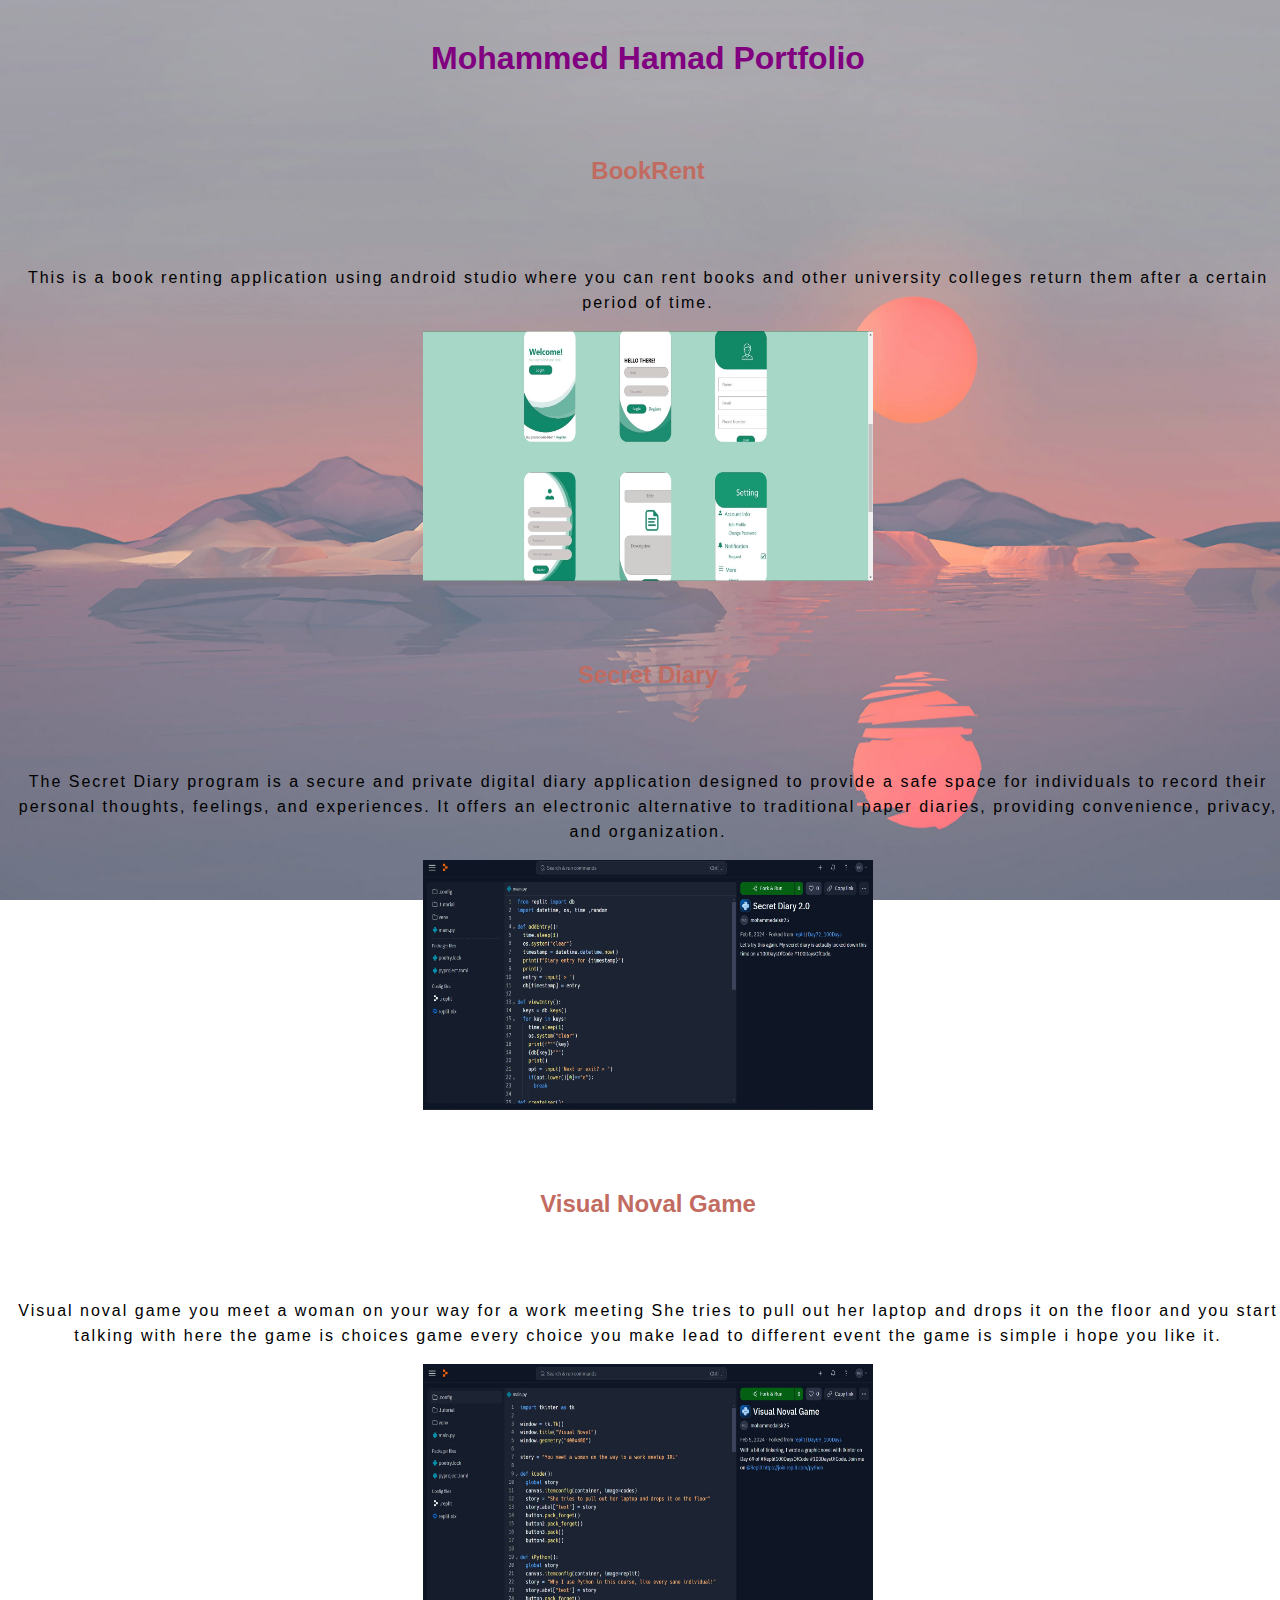
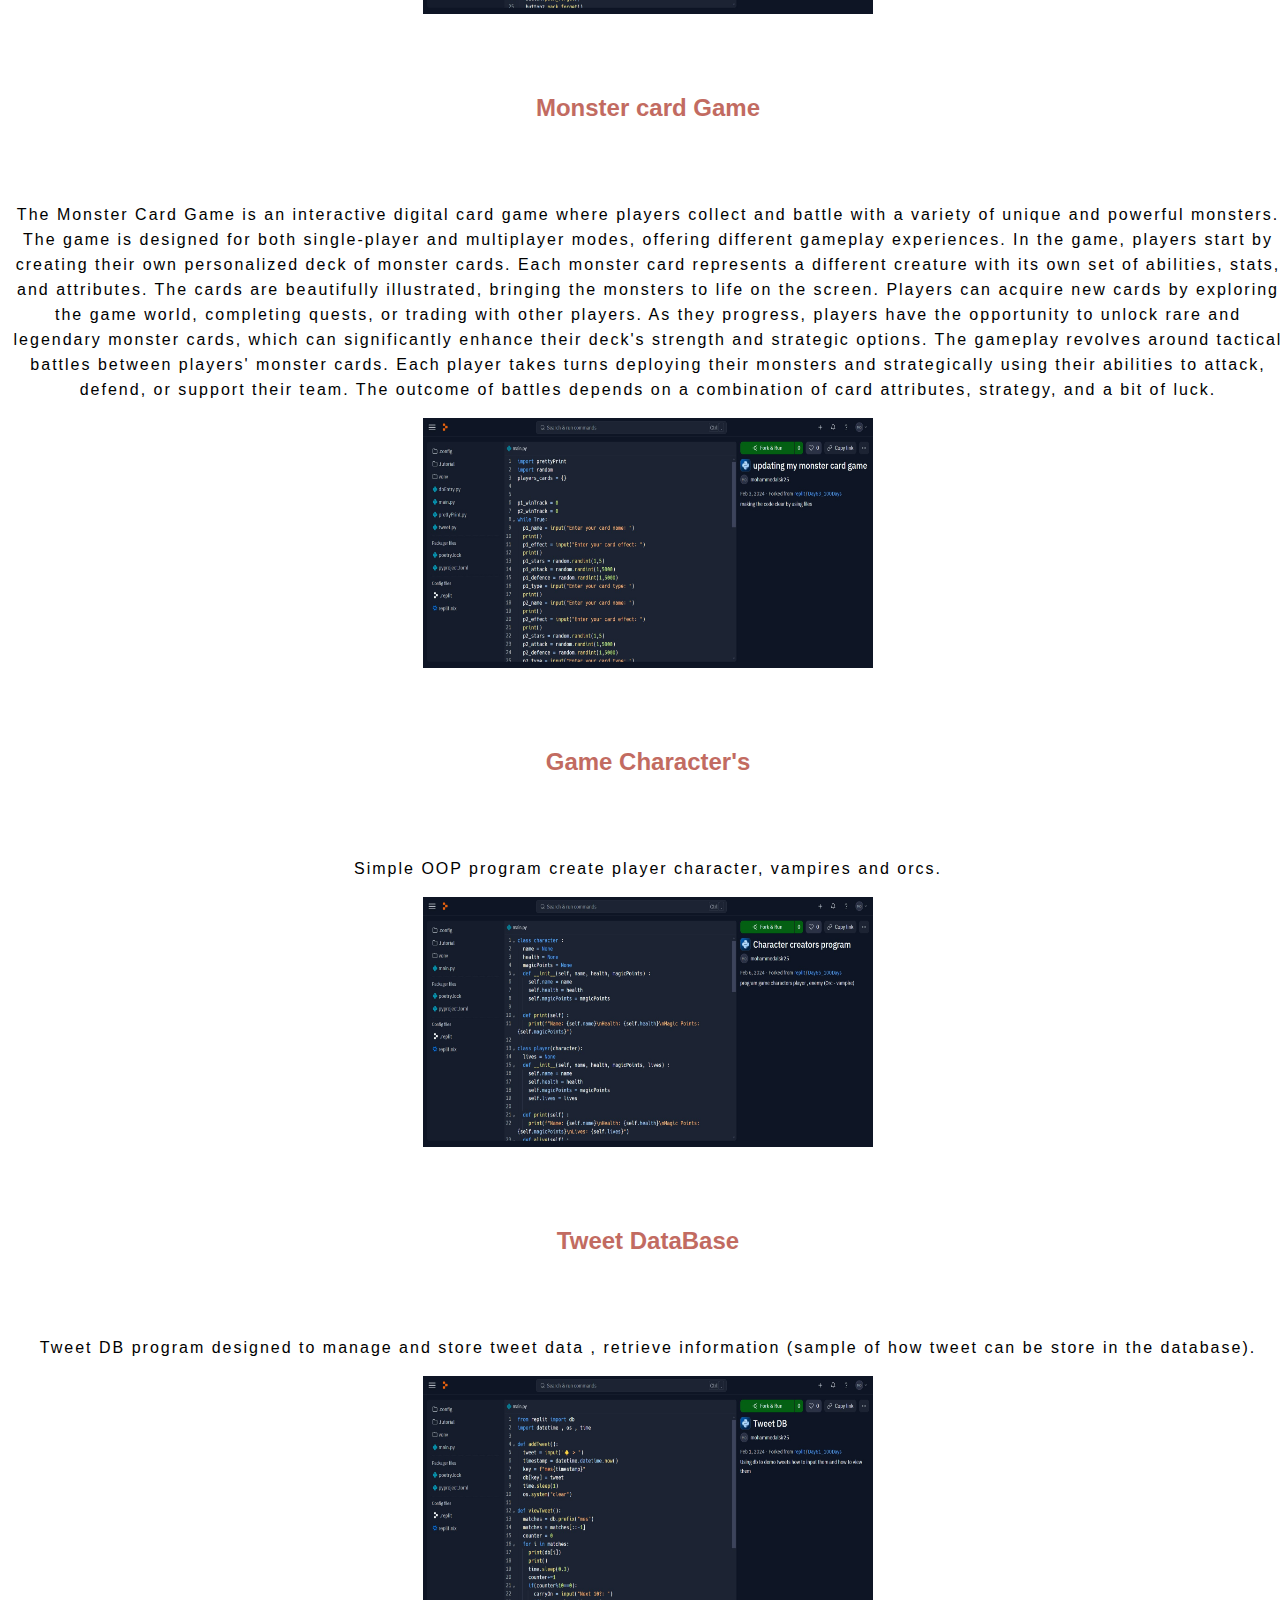
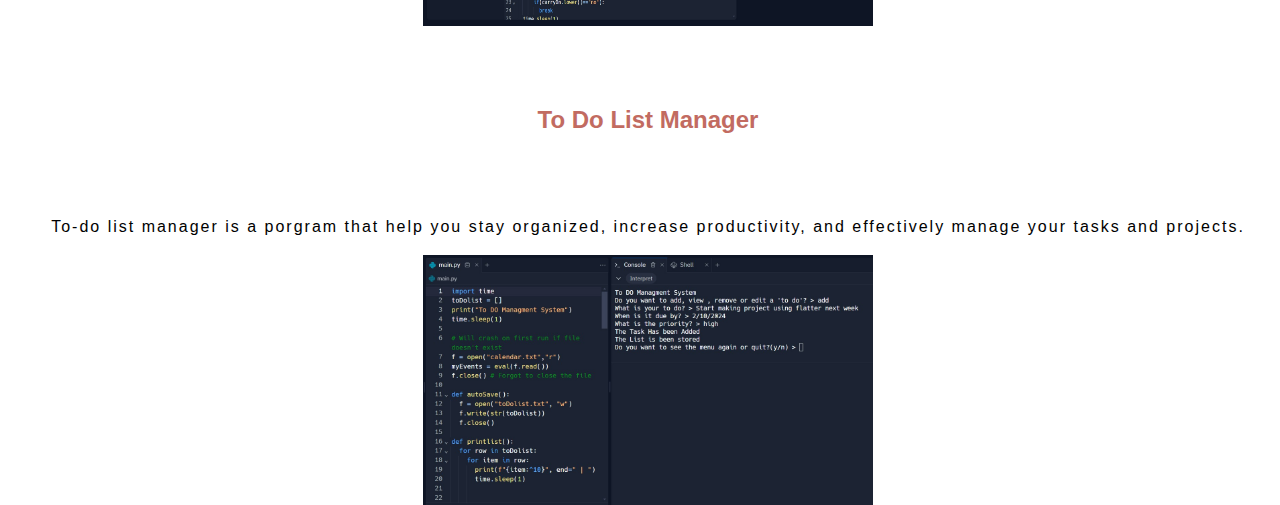
==== index.html @ 2727ea42 "Initial commit" ====
<!DOCTYPE html>
<html>

<head>
  <meta charset="utf-8">
  <meta name="viewport" content="width=device-width">
  <title>My Portfolio</title>
  <link href="style.css" rel="stylesheet" type="text/css" />
</head>

  
<body>
  
  <h1>Mohammed Hamad  Portfolio</h1>
  <h2>BookRent</h2>
  <p>This is a book renting application using android studio where you can rent books and other university colleges return them after a certain period of time. </p>

  <a href="https://replit.com/@mohammedalsir25/BookRent-application?v=1"target ="_blank"> <img src="ful_Layout.jpg" alt="book renting app" width="450" height="250">
  </a>

  <h2>Secret Diary </h2>

  
    <p>
    The Secret Diary program is a secure and private digital diary application designed to provide a safe space for individuals to record their personal thoughts, feelings, and experiences. It offers an electronic alternative to traditional paper diaries, providing convenience, privacy, and organization.

  </p>


      <a href="https://replit.com/@mohammedalsir25/Secret-Diary-20?v=1#main.py"target ="_blank">
        <img class="image" alt ="Secret Diary" src="Secret Diary.jpg"
          width="450" height="250">
      <a/>
  

  <h2>Visual Noval Game</h2>
    <p>Visual noval game you meet a woman on your way for a work meeting She tries to pull out her laptop and drops it on the floor and you start talking with here the game is choices game every choice you make lead to different event the game is simple i hope you like it. </p>
      <a href="https://replit.com/@mohammedalsir25/Visual-Noval-Game?v=1#main.py"target ="_blank">
            <img alt ="Visual Game" src="Visual Game.jpg"
              width="450" height="250">
      <a/>
    

  <h2>Monster card Game</h2>
      <p>The Monster Card Game is an interactive digital card game where players collect and battle with a variety of unique and powerful monsters. The game is designed for both single-player and multiplayer modes, offering different gameplay experiences.

            In the game, players start by creating their own personalized deck of monster cards. Each monster card represents a different creature with its own set of abilities, stats, and attributes. The cards are beautifully illustrated, bringing the monsters to life on the screen.

            Players can acquire new cards by exploring the game world, completing quests, or trading with other players. As they progress, players have the opportunity to unlock rare and legendary monster cards, which can significantly enhance their deck's strength and strategic options.

            The gameplay revolves around tactical battles between players' monster cards. Each player takes turns deploying their monsters and strategically using their abilities to attack, defend, or support their team. The outcome of battles depends on a combination of card attributes, strategy, and a bit of luck.
            </p>
        <a href="https://replit.com/@mohammedalsir25/updating-my-monster-card-game?v=1#main.py"target ="_blank">
          <img alt ="Monster Game" src="Monster game.jpg"
                width="450" height="250">
          </a>


  <h2>Game Character's </h2>
      <p>Simple OOP program create player character, vampires and orcs.</p>
          <a href="https://replit.com/@mohammedalsir25/Character-creators-program?v=1#main.py"target ="_blank">
            <img alt ="Game Character's" src="Create game characters .jpg"
                width="450" height="250">
            </a>


  <h2>Tweet DataBase</h2>
      <p>Tweet DB program designed to manage and store tweet data , retrieve information (sample of how tweet can be store in the database).  </p>
        <a href="https://replit.com/@mohammedalsir25/Tweet-DB?v=1%23main.py#main.py"target ="_blank">
          <img alt ="Tweet DB" src="Tweet DB.jpg"
               width="450" height="250">
          </a>


  <h2>To Do List Manager</h2>
    <p>To-do list manager is a porgram that help you stay organized, increase productivity, and effectively manage your tasks and projects.  </p>
      <a href="https://replit.com/@mohammedalsir25/To-Do-List-Manager-10?v=1"target ="_blank">
        <img alt="To-do List Manager" src="to-do program.jpg"
     width="450" height="250">
      </a>

</body>

</html>
---- style.css ----
html, body {
  height: 100%;
  width: 100%;
  background-image: url(wallpaper\ .jpg);
  background-repeat: no-repeat;
  background-position: center;
  background-attachment: fixed;
  background-size: cover;
  font-family: Optima, sans-serif;
}
h1{
  text-align: center;
  color: purple;
  font-family: Optima, sans-serif;
  background-repeat: no-repeat;
  background-position: center;
  background-attachment: fixed;
  background-size: cover;
  margin-top: 40px;
  margin-bottom: 80px;
 
}
h2{
  text-align: center;
  margin-top: 80px;
  margin-bottom: 80px;
  color: #c26b61;
}

p{
  text-align: center;
  color: black ;
  font-family: Optima, sans-serif;
  letter-spacing: 2px;
  line-height: 25px;
}

img{
  display: block;
  margin: auto;
  
}
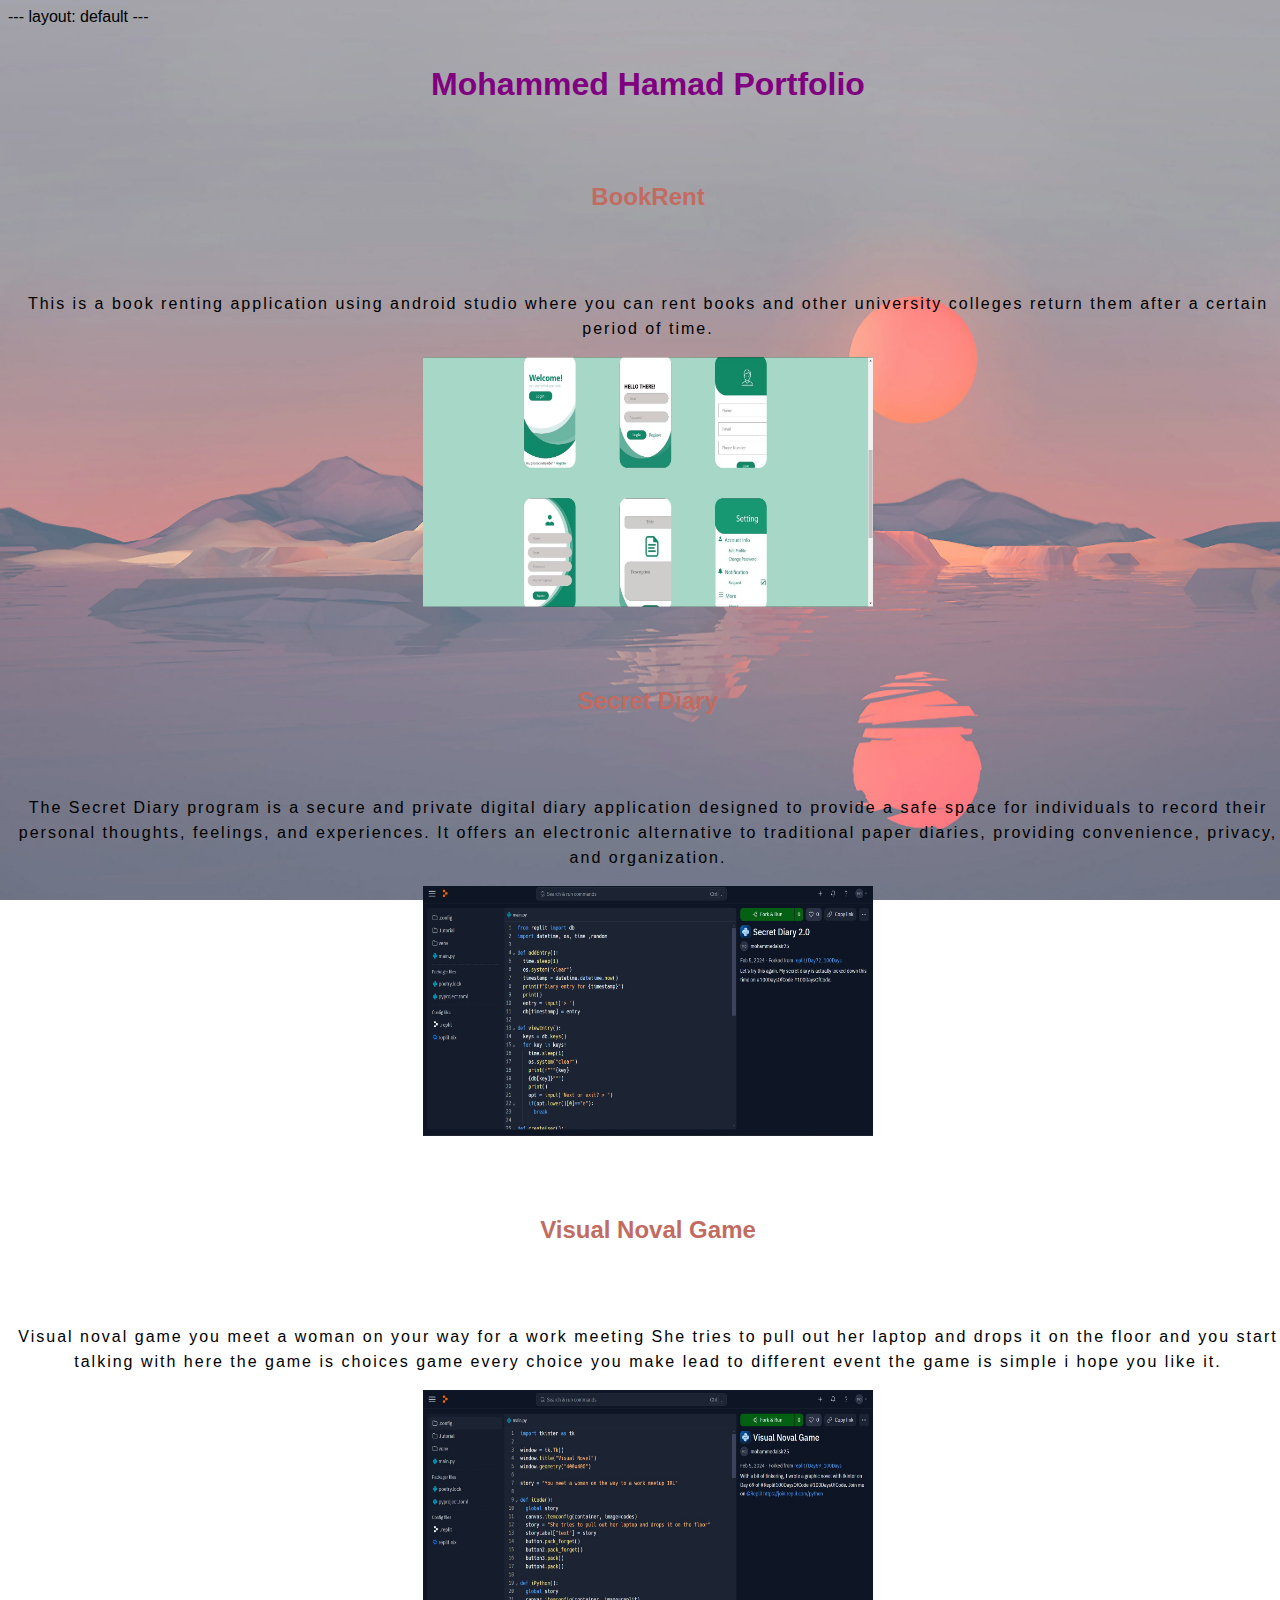
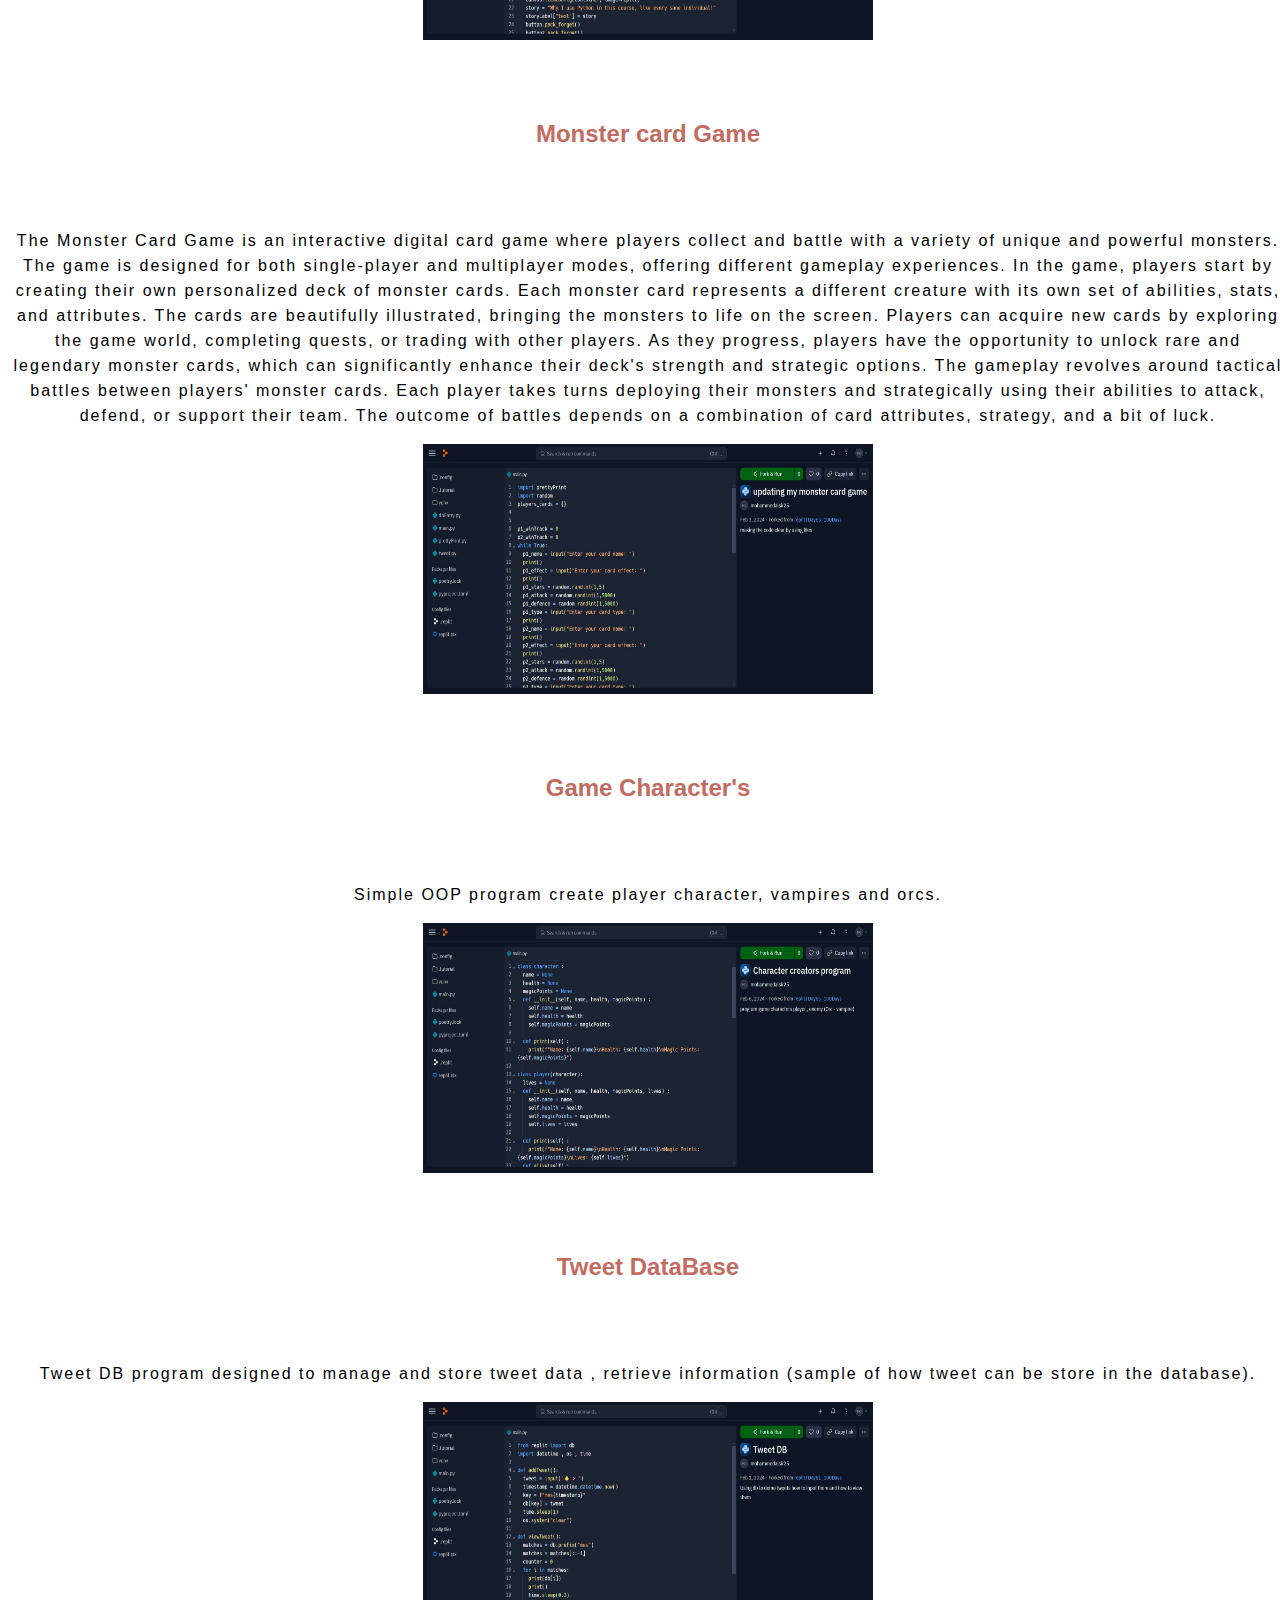
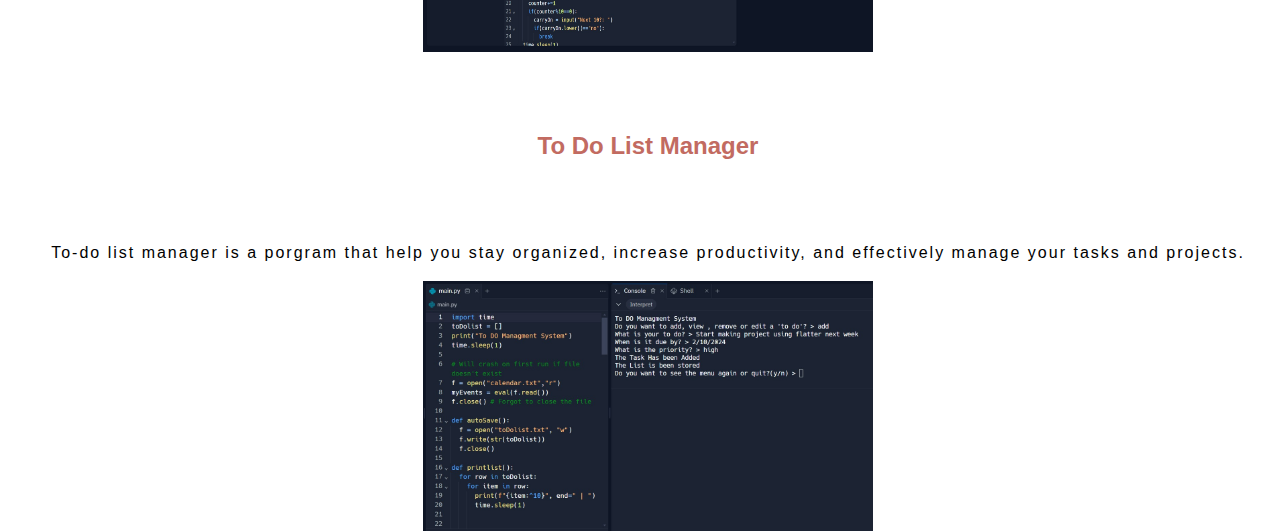
==== commit ea301584: "Update index.html" ====
--- a/index.html
+++ b/index.html
@@ -1,3 +1,6 @@
+---
+layout: default
+---
 <!DOCTYPE html>
 <html>
 
